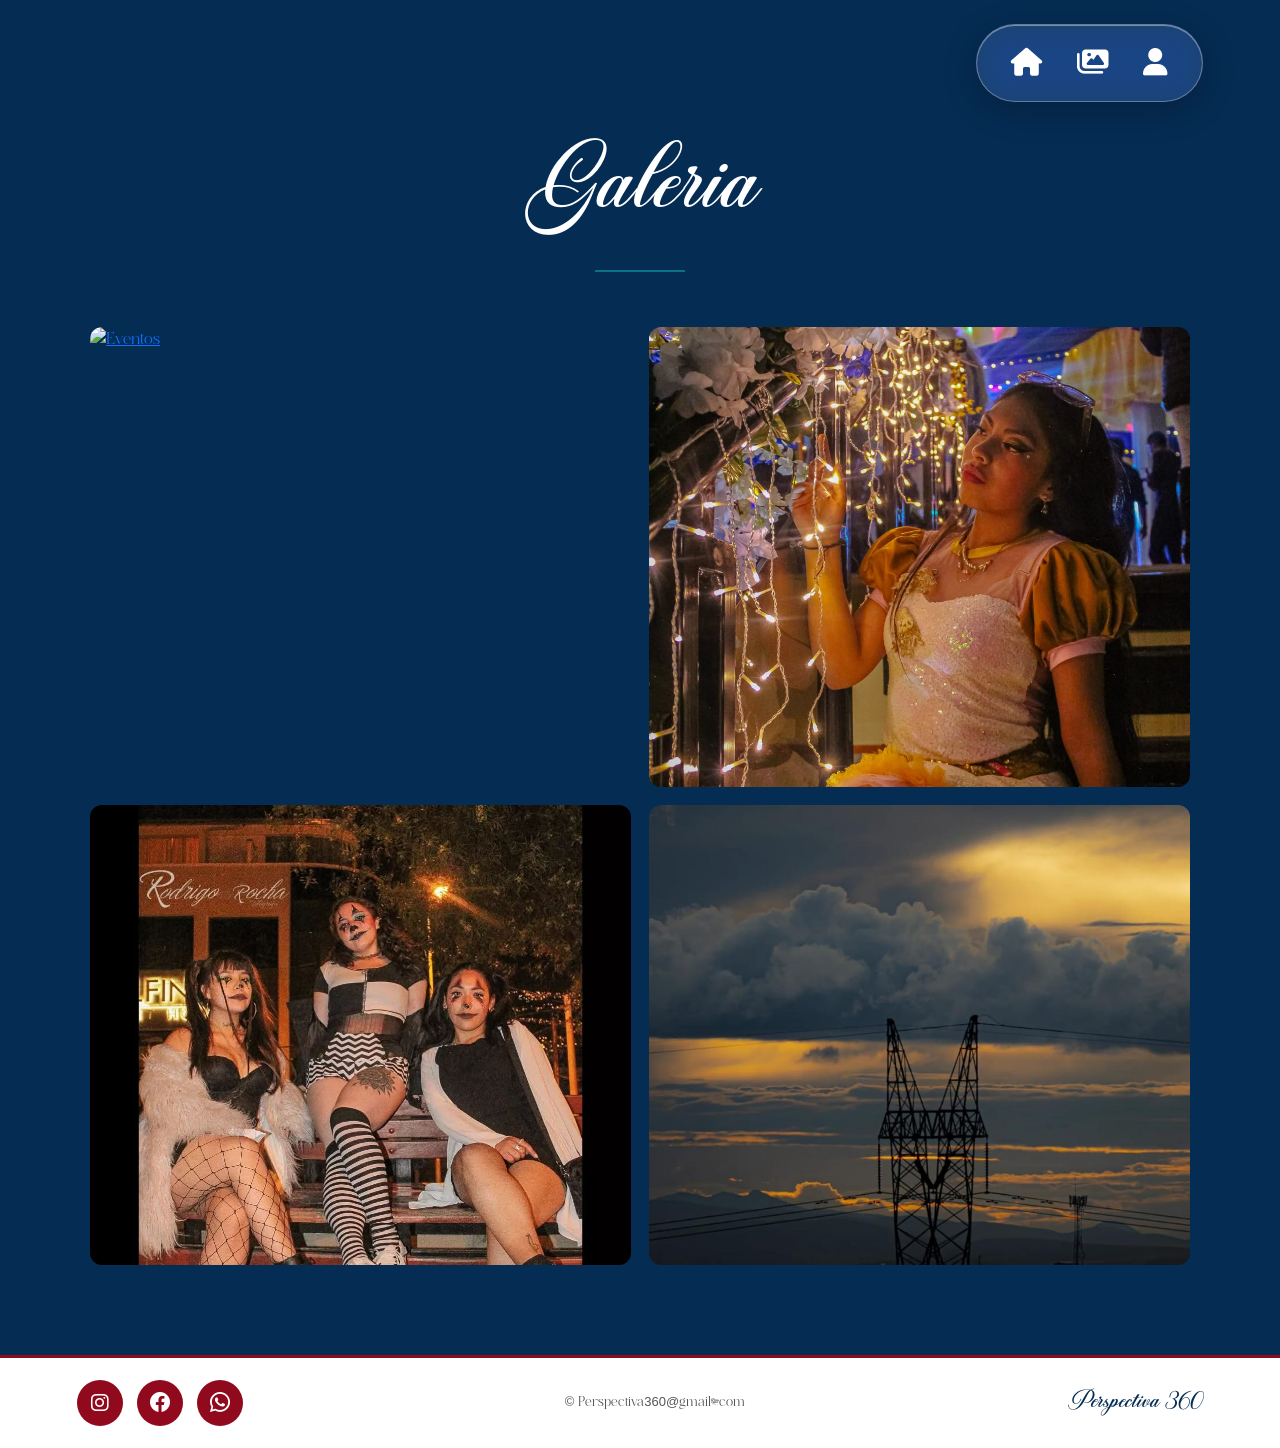
==== Galeria.html @ 1cd7dbeb "portafolio" ====
<!DOCTYPE html>
<html lang="en">

<head>
    <meta charset="UTF-8">
    <meta name="viewport" content="width=device-width, initial-scale=1.0">
    <link rel="stylesheet" href="./css/fuentes.css">
    <link rel="stylesheet" href="https://cdn.jsdelivr.net/npm/bootstrap-icons@1.13.1/font/bootstrap-icons.min.css">
    <title>Galería de Imágenes</title>
    <link rel="stylesheet" href="https://cdnjs.cloudflare.com/ajax/libs/font-awesome/6.5.1/css/all.min.css">
    <link href="https://cdn.jsdelivr.net/npm/bootstrap@5.3.3/dist/css/bootstrap.min.css" rel="stylesheet">
    <link href="https://fonts.googleapis.com/css2?family=Great+Vibes&display=swap" rel="stylesheet">
    <link rel="stylesheet" href="./css/Galeria.css">
</head>

<body>
    <!--MENU-->
    <nav class="menu">
        <a href="./index.html" data-tooltip="Inicio"><i class="fas fa-home"></i></a>
        <a href="./Galeria.html" data-tooltip="Galería"><i class="fas fa-images"></i></a>
        <a href="./Sobre_mi.html" data-tooltip="Sobre mí"><i class="fas fa-user"></i></a>
    </nav>

    <!--CONTENIDO-->
    <div class="contenido">
        <header>
            <h2> Galeria</h2>
        </header>
        <div class="galeria-grid">


            <div class="galeria-item">
                <a href="Eventos.html">
                    <img src="./img/EVENTOS/QUINCEAÑOS/WhatsApp Image 2026-06-09 at 19.30.34.jpeg" alt="Eventos">
                    <div class="galeria-overlay">
                        <span>Eventos</span>
                    </div>
                </a>
            </div>

            <div class="galeria-item">
                <a href="Modelos.html">
                    <img src="./img/MODELOS/WhatsApp Image 2026-06-09 at 19.30.13 (5).jpeg" alt="Modelos" h>
                    <div class="galeria-overlay">
                        <span>Modelos</span>
                    </div>
                </a>
            </div>

            <div class="galeria-item">
                <a href="Tematicas.html">
                    <img src="./img/TEMATICAS/WhatsApp Image 2026-06-09 at 19.30.34 (6).jpeg" alt="Temáticos">
                    <div class="galeria-overlay">
                        <span>Temáticos</span>
                    </div>
                </a>
            </div>
            <div class="galeria-item">
                <a href="Paisajes.html">
                    <img src="./img/PAISAJES1.jpeg" alt="Paisajes">
                    <div class="galeria-overlay">
                        <span>Paisajes</span>
                    </div>
                </a>
            </div>
        </div>
    </div>

    <!--FOOTER-->
    <footer class="footer">
        <div class="redes">
            <a href="https://www.instagram.com/rodrigoph.rocha?igsh=MXN6MTE3MXdmanpiOQ=="><i
                    class="fab fa-instagram"></i></a>
            <a href="https://www.facebook.com/share/1D938MfiZW/"><i class="bi bi-facebook"></i></a>
            <a href="https://wa.link/xh6hlu"><i class="bi bi-whatsapp"></i></a>
        </div>
        <p class="copyright">© Perspectiva360@gmail.com</p>
        <p class="pabajo">Perspectiva 360</p>
    </footer>
    <script src="https://cdn.jsdelivr.net/npm/bootstrap@5.3.3/dist/js/bootstrap.bundle.min.js"></script>
</body>

</html>
---- css/fuentes.css ----
@font-face {
    font-family: 'Ethereal';
    src: url('../fonts/EtherealDemo-Light.otf') format('opentype');
    font-display: swap;
}

@font-face {
    font-family: 'Peristiwa';
    src: url('../fonts/Peristiwa.otf') format('opentype');
    font-display: swap;
}
---- css/Galeria.css ----
/* ===== Base ===== */
body {
    margin: 0;
    min-height: 100vh;
    display: flex;
    flex-direction: column;
    overflow-x: hidden;
    background-color: #052c53;
    font-family: 'Ethereal', sans-serif;
    color: #ffffff;
}

/* ===== Menú ===== */
.menu {
    position: fixed;
    top: 24px;
    right: 6vw;
    z-index: 100;
    display: flex;
    gap: 34px;
    background: rgba(255, 255, 255, 0.10);
    backdrop-filter: blur(16px) saturate(180%);
    -webkit-backdrop-filter: blur(16px) saturate(180%);
    border: 1px solid rgba(255, 255, 255, 0.30);
    box-shadow: 0 8px 32px rgba(0, 0, 0, 0.25), inset 0 1px 0 rgba(255, 255, 255, 0.40);
    padding: 17px 34px;
    border-radius: 50px;
}

.menu a {
    color: #ffffff;
    font-size: 28px;
    text-decoration: none;
    position: relative;
    transition: color 0.3s ease, transform 0.3s ease;
}

.menu a:hover {
    color: #90091d;
    transform: translateY(-2px);
}

.menu a::after {
    content: attr(data-tooltip);
    position: absolute;
    top: 150%;
    left: 50%;
    transform: translateX(-50%) translateY(4px);
    background: #90091d;
    color: #ffffff;
    border: 1px solid #962234;
    font-family: 'Ethereal', sans-serif;
    font-size: 0.7rem;
    letter-spacing: 0.08em;
    text-transform: uppercase;
    white-space: nowrap;
    padding: 5px 10px;
    border-radius: 6px;
    opacity: 0;
    pointer-events: none;
    transition: opacity 0.2s ease, transform 0.2s ease;
}

.menu a:hover::after {
    opacity: 1;
    transform: translateX(-50%) translateY(0);
}

/* ===== Encabezado ===== */
.contenido {
    flex: 1;
    width: 100%;
}

header {
    text-align: center;
    padding: 130px 6vw 0;
}

header h2 {
    font-family: 'Peristiwa', cursive;
    font-size: 6.25rem;
    font-weight: normal;
    margin: 0;
    color: #ffffff;
}

header::after {
    content: '';
    display: block;
    width: 90px;
    height: 2px;
    background: #097188;
    margin: 20px auto 0;
}

/* ===== Cuadrícula ===== */
.galeria-grid {
    display: grid;
    grid-template-columns: repeat(2, 1fr);
    gap: 18px;
    width: 88%;
    max-width: 1100px;
    margin: 55px auto 90px;
}

.galeria-item {
    position: relative;
    overflow: hidden;
    border-radius: 12px;
    cursor: pointer;
}

.galeria-item img {
    width: 100%;
    height: 460px;
    object-fit: cover;
    display: block;
    transition: transform 0.6s ease;
}

.galeria-overlay {
    position: absolute;
    inset: 0;
    background: rgba(9, 76, 144, 0.55);
    display: flex;
    align-items: center;
    justify-content: center;
    opacity: 0;
    transition: opacity 0.4s ease;
}

.galeria-overlay span {
    font-family: 'Peristiwa', cursive;
    font-size: 3.3rem;
    color: #ffffff;
    transform: translateY(12px);
    transition: transform 0.4s ease;
}

.galeria-item:hover .galeria-overlay {
    opacity: 1;
}

.galeria-item:hover .galeria-overlay span {
    transform: translateY(0);
}

.galeria-item:hover img {
    transform: scale(1.06);
}

/* ===== Footer ===== */
.footer {
    width: 100%;
    background: #ffffff;
    display: flex;
    justify-content: space-between;
    align-items: center;
    flex-wrap: wrap;
    gap: 16px;
    padding: 22px 6vw;
    border-top: 3px solid #90091d;
}

.redes {
    display: flex;
    gap: 14px;
}

.redes a {
    width: 46px;
    height: 46px;
    border-radius: 50%;
    background: #90091d;
    color: #ffffff;
    text-decoration: none;
    display: flex;
    align-items: center;
    justify-content: center;
    font-size: 20px;
    transition: background 0.3s ease, transform 0.3s ease;
}

.redes a:hover {
    background: #962234;
    transform: translateY(-3px);
}

.copyright {
    color: #555555;
    font-size: 13px;
    margin: 0;
}

.pabajo {
    font-family: 'Peristiwa', cursive;
    font-size: 1.6rem;
    color: #052c53;
    margin: 0;
}
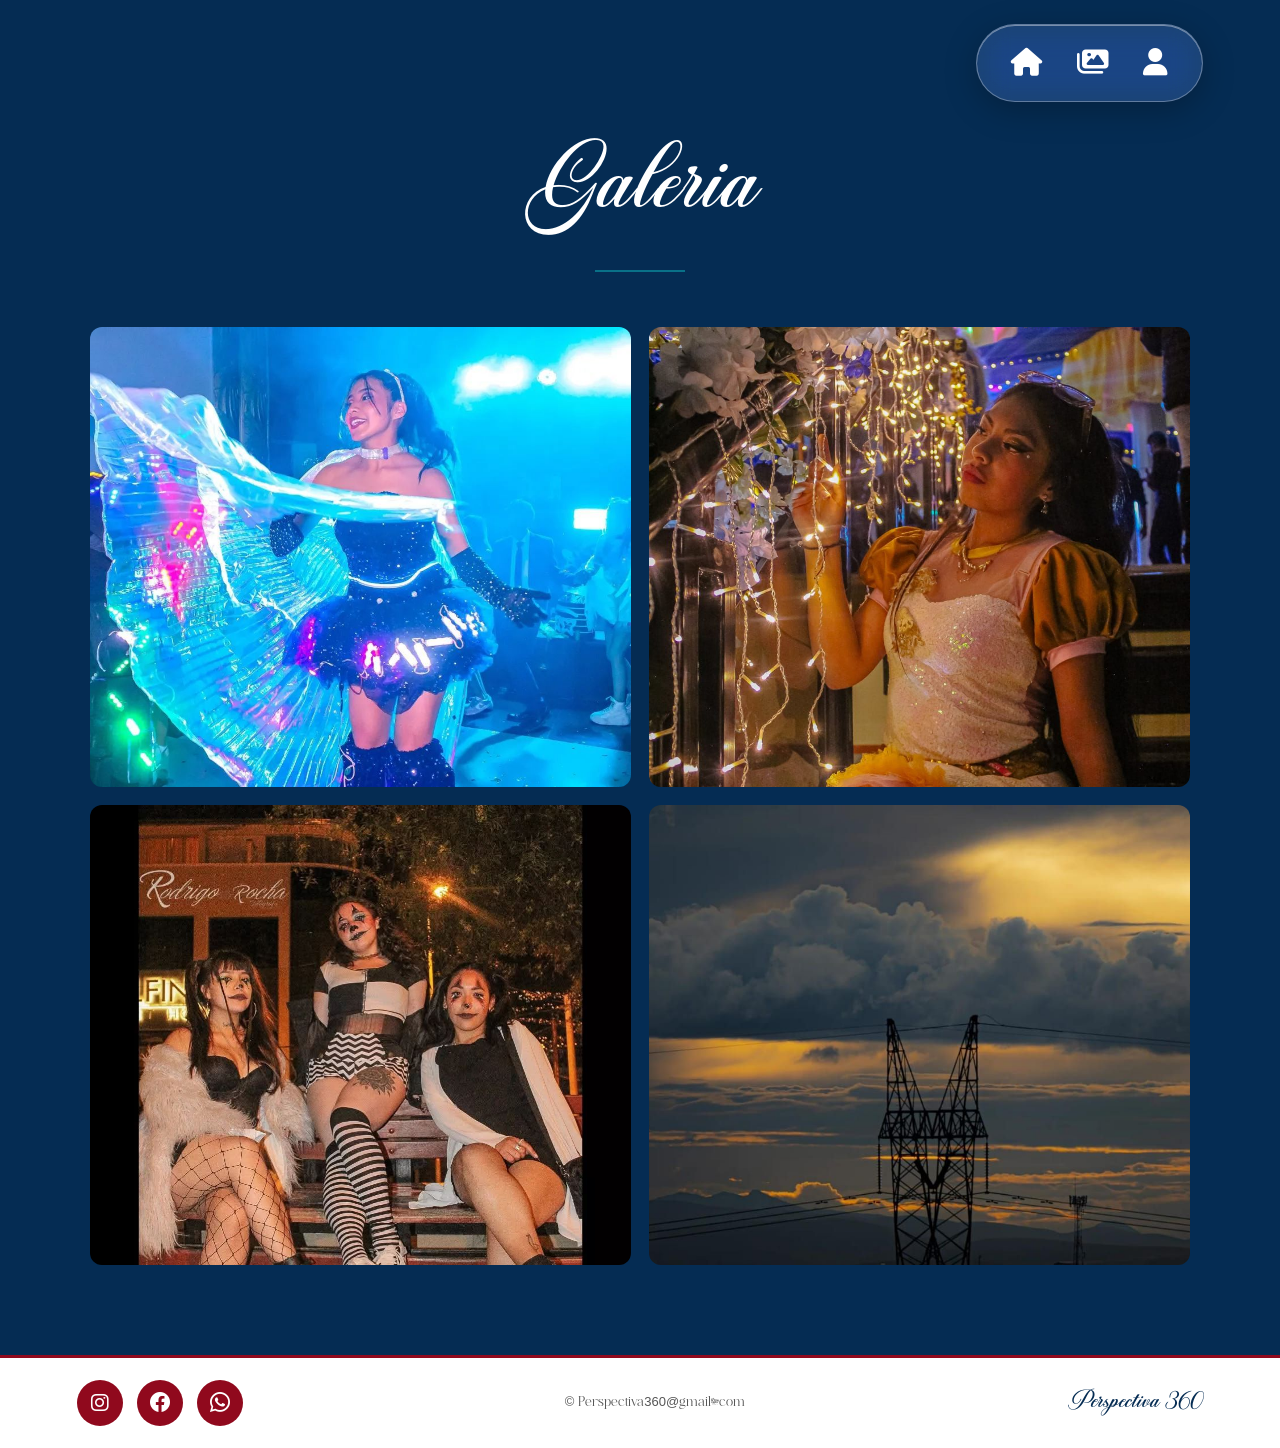
==== commit 5d33c86f: "corrigiendo el error cre" ====
--- a/Galeria.html
+++ b/Galeria.html
@@ -1,83 +1,83 @@
-<!DOCTYPE html>
-<html lang="en">
-
-<head>
-    <meta charset="UTF-8">
+<!DOCTYPE html>
+<html lang="en">
+
+<head>
+    <meta charset="UTF-8">
     <meta name="viewport" content="width=device-width, initial-scale=1.0">
     <link rel="stylesheet" href="./css/fuentes.css">
-    <link rel="stylesheet" href="https://cdn.jsdelivr.net/npm/bootstrap-icons@1.13.1/font/bootstrap-icons.min.css">
-    <title>Galería de Imágenes</title>
-    <link rel="stylesheet" href="https://cdnjs.cloudflare.com/ajax/libs/font-awesome/6.5.1/css/all.min.css">
-    <link href="https://cdn.jsdelivr.net/npm/bootstrap@5.3.3/dist/css/bootstrap.min.css" rel="stylesheet">
-    <link href="https://fonts.googleapis.com/css2?family=Great+Vibes&display=swap" rel="stylesheet">
-    <link rel="stylesheet" href="./css/Galeria.css">
-</head>
-
-<body>
-    <!--MENU-->
-    <nav class="menu">
-        <a href="./index.html" data-tooltip="Inicio"><i class="fas fa-home"></i></a>
-        <a href="./Galeria.html" data-tooltip="Galería"><i class="fas fa-images"></i></a>
-        <a href="./Sobre_mi.html" data-tooltip="Sobre mí"><i class="fas fa-user"></i></a>
-    </nav>
-
-    <!--CONTENIDO-->
-    <div class="contenido">
-        <header>
-            <h2> Galeria</h2>
-        </header>
-        <div class="galeria-grid">
-
-
-            <div class="galeria-item">
-                <a href="Eventos.html">
-                    <img src="./img/EVENTOS/QUINCEAÑOS/WhatsApp Image 2026-06-09 at 19.30.34.jpeg" alt="Eventos">
-                    <div class="galeria-overlay">
-                        <span>Eventos</span>
-                    </div>
-                </a>
-            </div>
-
-            <div class="galeria-item">
-                <a href="Modelos.html">
-                    <img src="./img/MODELOS/WhatsApp Image 2026-06-09 at 19.30.13 (5).jpeg" alt="Modelos" h>
-                    <div class="galeria-overlay">
-                        <span>Modelos</span>
-                    </div>
-                </a>
-            </div>
-
-            <div class="galeria-item">
-                <a href="Tematicas.html">
-                    <img src="./img/TEMATICAS/WhatsApp Image 2026-06-09 at 19.30.34 (6).jpeg" alt="Temáticos">
-                    <div class="galeria-overlay">
-                        <span>Temáticos</span>
-                    </div>
-                </a>
-            </div>
-            <div class="galeria-item">
-                <a href="Paisajes.html">
-                    <img src="./img/PAISAJES1.jpeg" alt="Paisajes">
-                    <div class="galeria-overlay">
-                        <span>Paisajes</span>
-                    </div>
-                </a>
-            </div>
-        </div>
-    </div>
-
-    <!--FOOTER-->
-    <footer class="footer">
-        <div class="redes">
-            <a href="https://www.instagram.com/rodrigoph.rocha?igsh=MXN6MTE3MXdmanpiOQ=="><i
-                    class="fab fa-instagram"></i></a>
-            <a href="https://www.facebook.com/share/1D938MfiZW/"><i class="bi bi-facebook"></i></a>
-            <a href="https://wa.link/xh6hlu"><i class="bi bi-whatsapp"></i></a>
-        </div>
-        <p class="copyright">© Perspectiva360@gmail.com</p>
-        <p class="pabajo">Perspectiva 360</p>
-    </footer>
-    <script src="https://cdn.jsdelivr.net/npm/bootstrap@5.3.3/dist/js/bootstrap.bundle.min.js"></script>
-</body>
-
+    <link rel="stylesheet" href="https://cdn.jsdelivr.net/npm/bootstrap-icons@1.13.1/font/bootstrap-icons.min.css">
+    <title>Galería de Imágenes</title>
+    <link rel="stylesheet" href="https://cdnjs.cloudflare.com/ajax/libs/font-awesome/6.5.1/css/all.min.css">
+    <link href="https://cdn.jsdelivr.net/npm/bootstrap@5.3.3/dist/css/bootstrap.min.css" rel="stylesheet">
+    <link href="https://fonts.googleapis.com/css2?family=Great+Vibes&display=swap" rel="stylesheet">
+    <link rel="stylesheet" href="./css/Galeria.css">
+</head>
+
+<body>
+    <!--MENU-->
+    <nav class="menu">
+        <a href="./index.html" data-tooltip="Inicio"><i class="fas fa-home"></i></a>
+        <a href="./Galeria.html" data-tooltip="Galería"><i class="fas fa-images"></i></a>
+        <a href="./Sobre_mi.html" data-tooltip="Sobre mí"><i class="fas fa-user"></i></a>
+    </nav>
+
+    <!--CONTENIDO-->
+    <div class="contenido">
+        <header>
+            <h2> Galeria</h2>
+        </header>
+        <div class="galeria-grid">
+
+
+            <div class="galeria-item">
+                <a href="Eventos.html">
+                    <img src="./img/EVENTOS/QUINCEANOS/WhatsApp Image 2026-06-09 at 19.30.34.jpeg" alt="Eventos">
+                    <div class="galeria-overlay">
+                        <span>Eventos</span>
+                    </div>
+                </a>
+            </div>
+
+            <div class="galeria-item">
+                <a href="Modelos.html">
+                    <img src="./img/MODELOS/WhatsApp Image 2026-06-09 at 19.30.13 (5).jpeg" alt="Modelos" h>
+                    <div class="galeria-overlay">
+                        <span>Modelos</span>
+                    </div>
+                </a>
+            </div>
+
+            <div class="galeria-item">
+                <a href="Tematicas.html">
+                    <img src="./img/TEMATICAS/WhatsApp Image 2026-06-09 at 19.30.34 (6).jpeg" alt="Temáticos">
+                    <div class="galeria-overlay">
+                        <span>Temáticos</span>
+                    </div>
+                </a>
+            </div>
+            <div class="galeria-item">
+                <a href="Paisajes.html">
+                    <img src="./img/PAISAJES1.jpeg" alt="Paisajes">
+                    <div class="galeria-overlay">
+                        <span>Paisajes</span>
+                    </div>
+                </a>
+            </div>
+        </div>
+    </div>
+
+    <!--FOOTER-->
+    <footer class="footer">
+        <div class="redes">
+            <a href="https://www.instagram.com/rodrigoph.rocha?igsh=MXN6MTE3MXdmanpiOQ=="><i
+                    class="fab fa-instagram"></i></a>
+            <a href="https://www.facebook.com/share/1D938MfiZW/"><i class="bi bi-facebook"></i></a>
+            <a href="https://wa.link/xh6hlu"><i class="bi bi-whatsapp"></i></a>
+        </div>
+        <p class="copyright">© Perspectiva360@gmail.com</p>
+        <p class="pabajo">Perspectiva 360</p>
+    </footer>
+    <script src="https://cdn.jsdelivr.net/npm/bootstrap@5.3.3/dist/js/bootstrap.bundle.min.js"></script>
+</body>
+
 </html>
